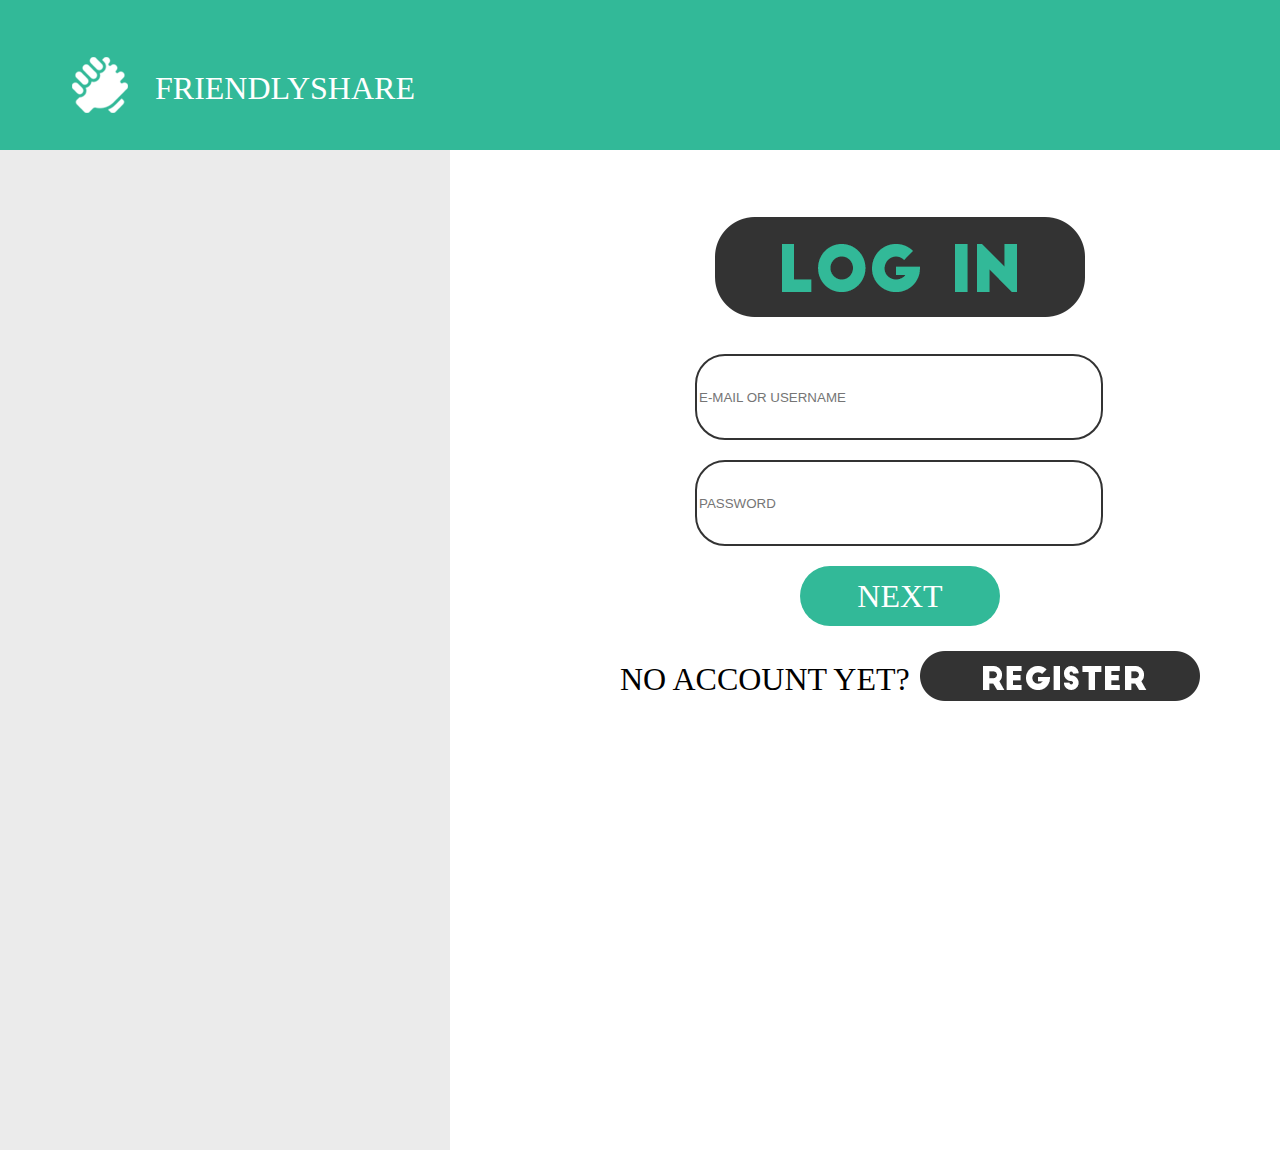
==== index.html @ 28c3b186 "add register1.png" ====
<!DOCTYPE html>
<html lang="en">
<head>
    <meta charset="UTF-8">
    <meta name="viewport" content="width=device-width, initial-scale=1.0">
    <meta http-equiv="X-UA-Compatible" content="ie=edge">
    <title>loginPage</title>

    <link rel="stylesheet" href="css\style.css">
    
</head>
<body>

    <div class="menubar">
        <div class="container">
            <div class="applogo">
                    <img src="src\logo1.png" alt="">
                <h1><font face = "Big John" size = "6" color = "#ffffff">FRIENDLYSHARE</font></h1>
            </div>
        </div>
    </div>

    <div class="clearfix"></div>

    <div class="loginbox">
        <div class="container">
            <div class="box_area">
                <img src="src\login1.png" alt=""><br>
                <form>
                        <input type="text" placeholder="E-MAIL OR USERNAME"><br>
                        <input type="text" placeholder="PASSWORD"><br>
                        <button><font face = "Big John" size = "6">NEXT</font></button><br>
                        <p><font face = "Big John" size = "6">NO ACCOUNT YET?</font></p>
                        <div class="registbutt">
                            <img src="src\register1.png">
                        </div>
                </form>
            </div>
        </div>
    </div>


</body>
</html>
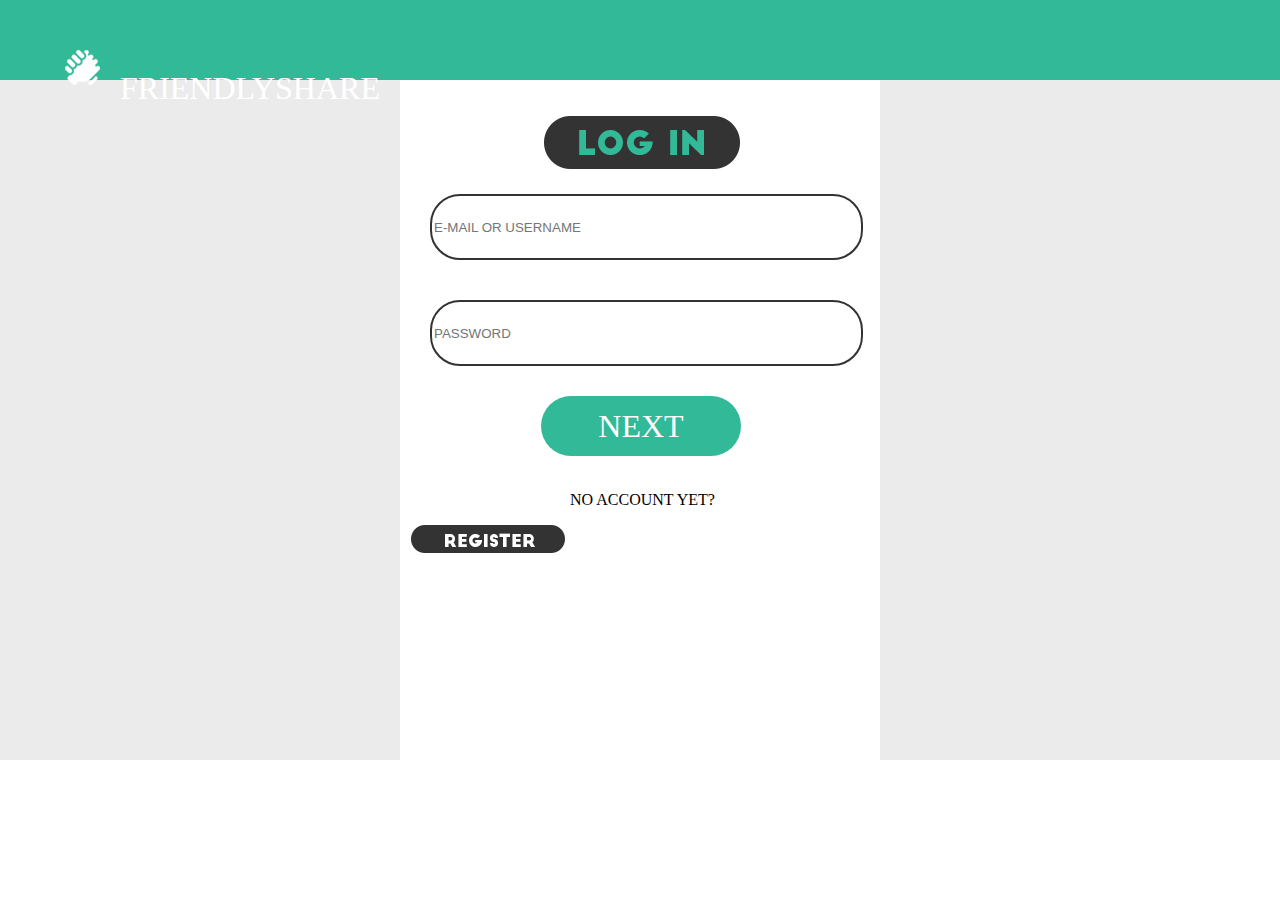
==== commit febfb5ed: "resize1" ====
--- a/index.html
+++ b/index.html
@@ -30,7 +30,7 @@
                         <input type="text" placeholder="E-MAIL OR USERNAME"><br>
                         <input type="text" placeholder="PASSWORD"><br>
                         <button><font face = "Big John" size = "6">NEXT</font></button><br>
-                        <p><font face = "Big John" size = "6">NO ACCOUNT YET?</font></p>
+                        <p><font face = "Big John" size = "3">NO ACCOUNT YET?</font></p>
                         <div class="registbutt">
                             <img src="src\register1.png">
                         </div>
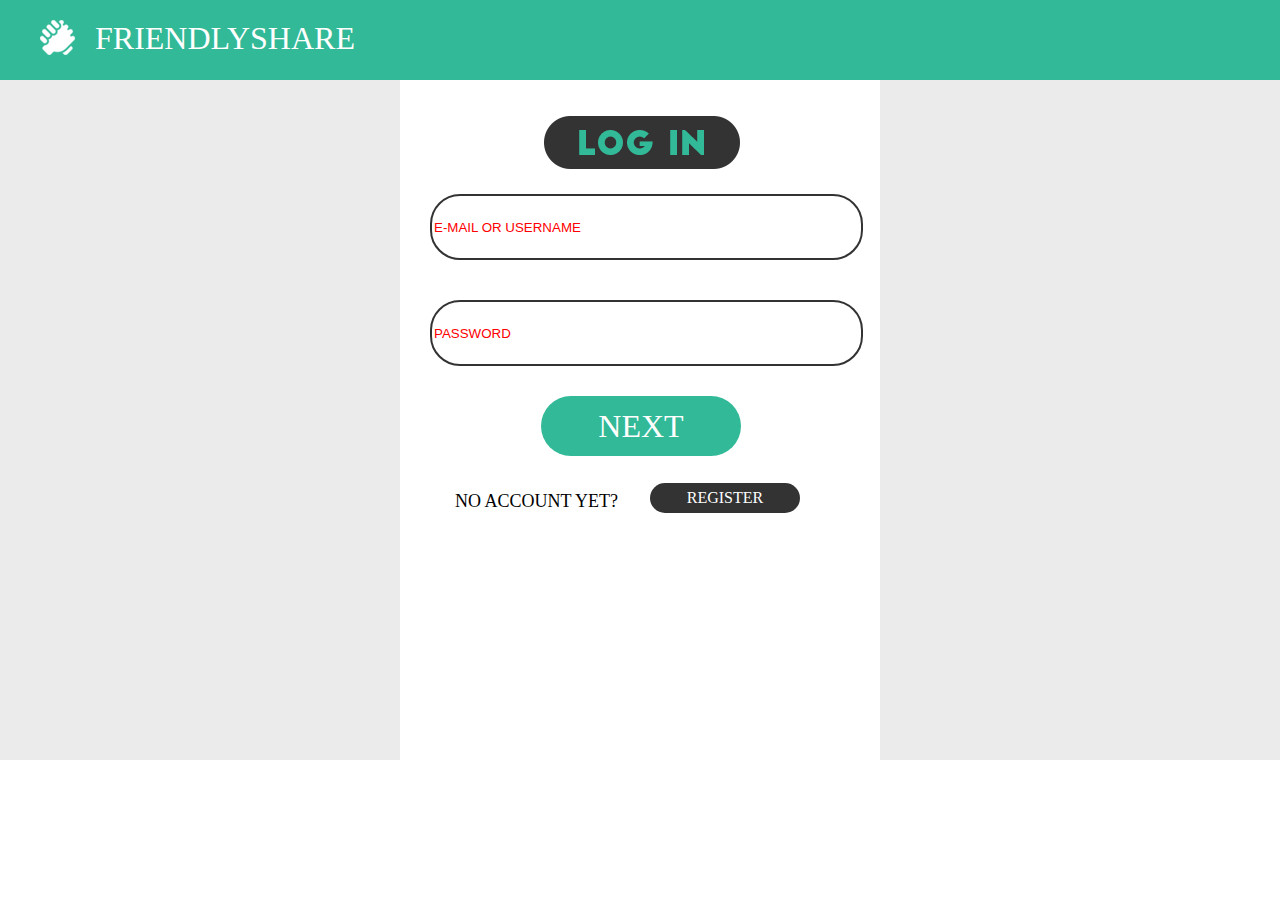
==== commit b538d4c5: "resize2" ====
--- a/index.html
+++ b/index.html
@@ -27,12 +27,12 @@
             <div class="box_area">
                 <img src="src\login1.png" alt=""><br>
                 <form>
-                        <input type="text" placeholder="E-MAIL OR USERNAME"><br>
-                        <input type="text" placeholder="PASSWORD"><br>
+                        <input type="text" placeholder="E-MAIL OR USERNAME" size="3" required><br>
+                        <input type="password" placeholder="PASSWORD" size="3" required><br>
                         <button><font face = "Big John" size = "6">NEXT</font></button><br>
-                        <p><font face = "Big John" size = "3">NO ACCOUNT YET?</font></p>
+                        <p><font face = "Big John" size = "4">NO ACCOUNT YET?</font></p>
                         <div class="registbutt">
-                            <img src="src\register1.png">
+                            <button><font face = "Big John" size = "3">REGISTER</font></button><br>
                         </div>
                 </form>
             </div>
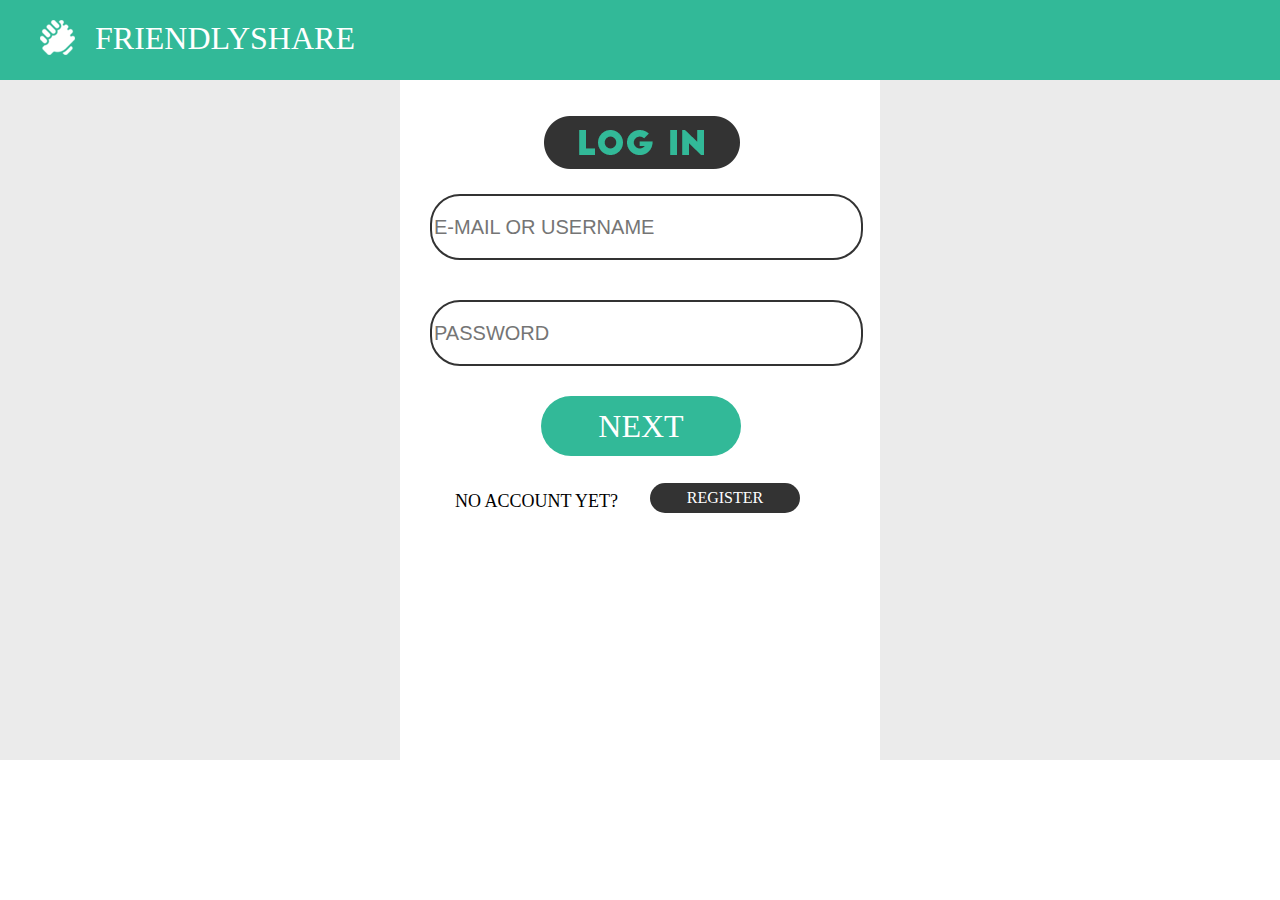
==== commit e06d1cb3: "resize input" ====
--- a/index.html
+++ b/index.html
@@ -27,8 +27,8 @@
             <div class="box_area">
                 <img src="src\login1.png" alt=""><br>
                 <form>
-                        <input type="text" placeholder="E-MAIL OR USERNAME" size="3" required><br>
-                        <input type="password" placeholder="PASSWORD" size="3" required><br>
+                        <input type="text" placeholder="E-MAIL OR USERNAME" size="3"><br>
+                        <input type="password" placeholder="PASSWORD" size="3"><br>
                         <button><font face = "Big John" size = "6">NEXT</font></button><br>
                         <p><font face = "Big John" size = "4">NO ACCOUNT YET?</font></p>
                         <div class="registbutt">
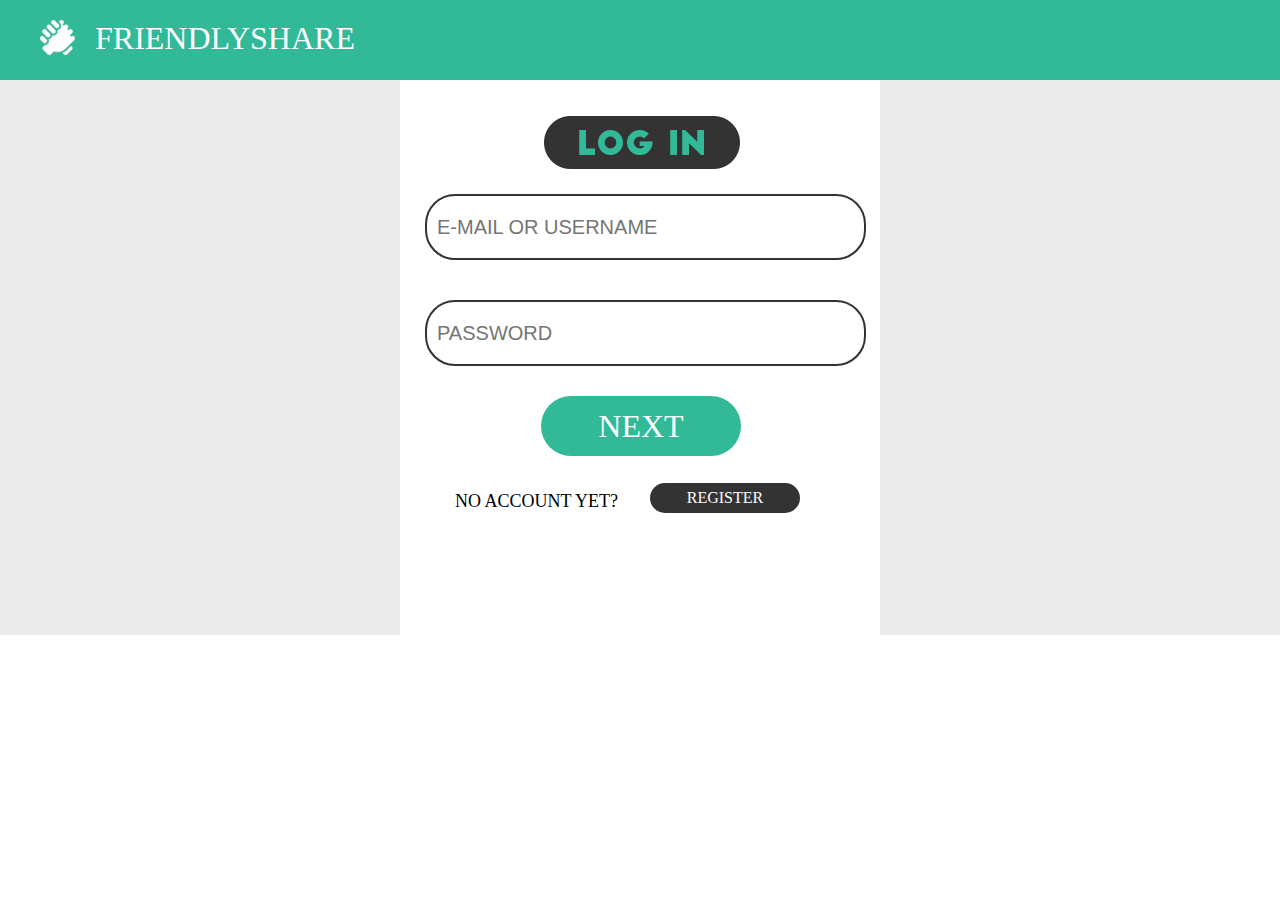
==== commit 8747168e: "font" ====
--- a/index.html
+++ b/index.html
@@ -6,7 +6,8 @@
     <meta http-equiv="X-UA-Compatible" content="ie=edge">
     <title>loginPage</title>
 
-    <link rel="stylesheet" href="css\style.css">
+    <link rel="stylesheet" href="css\style.css" type="text/css">
+
     
 </head>
 <body>
